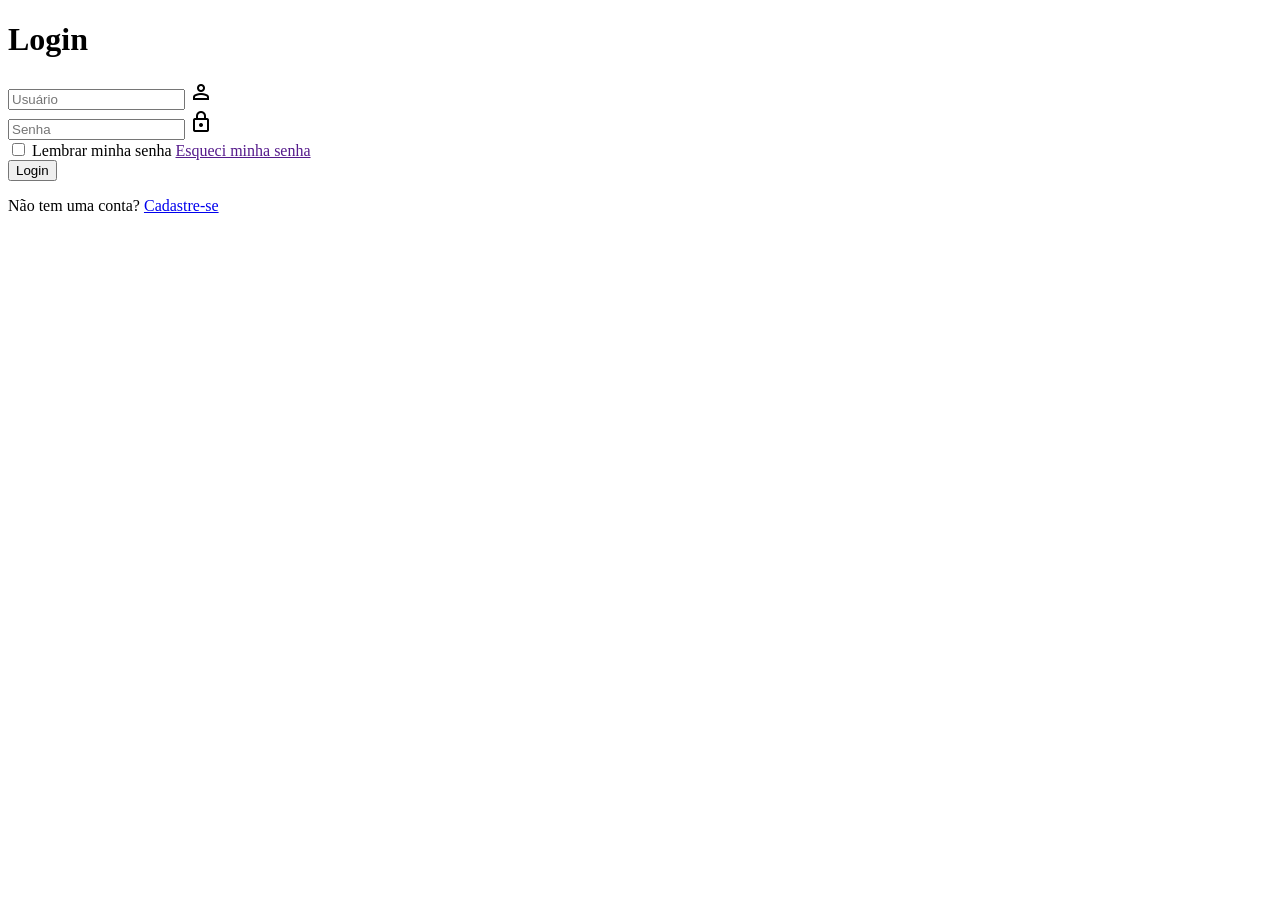
==== templates/index.html @ 0c8b33d8 "Criação do HTML da Tela de Login" ====
<!DOCTYPE html>
<html lang="pt-br">
<head>
    <meta charset="UTF-8">
    <meta name="viewport" content="width=device-width, initial-scale=1.0">
    <link href="https://fonts.googleapis.com/css2?family=Material+Symbols+Outlined:opsz,wght,FILL,GRAD@20..48,100..700,0..1,-50..200" rel="stylesheet">
    <link rel="stylesheet" href="style.css">
    <title>Login</title>
</head>
<body>
    <main class="container">
        <form action="">
            <h1>Login</h1>
            <div class="input-box">
                <input placeholder="Usuário" type="email">
                <span class="material-symbols-outlined"> person </span>
            </div>
            <div class="input-box">
                <input placeholder="Senha" type="password">
                <span class="material-symbols-outlined"> lock </span>
            </div>

            <div class="remember-forgot">
                <label>
                    <input type="checkbox">
                    Lembrar minha senha
                </label>
                <a href="">Esqueci minha senha</a>
            </div>

            <button type="submit">Login</button>

            <div class="register-link">
                <p>Não tem uma conta? <a href="#">Cadastre-se</a></p>
            </div>
        </form>
    </main>
</body>
</html>
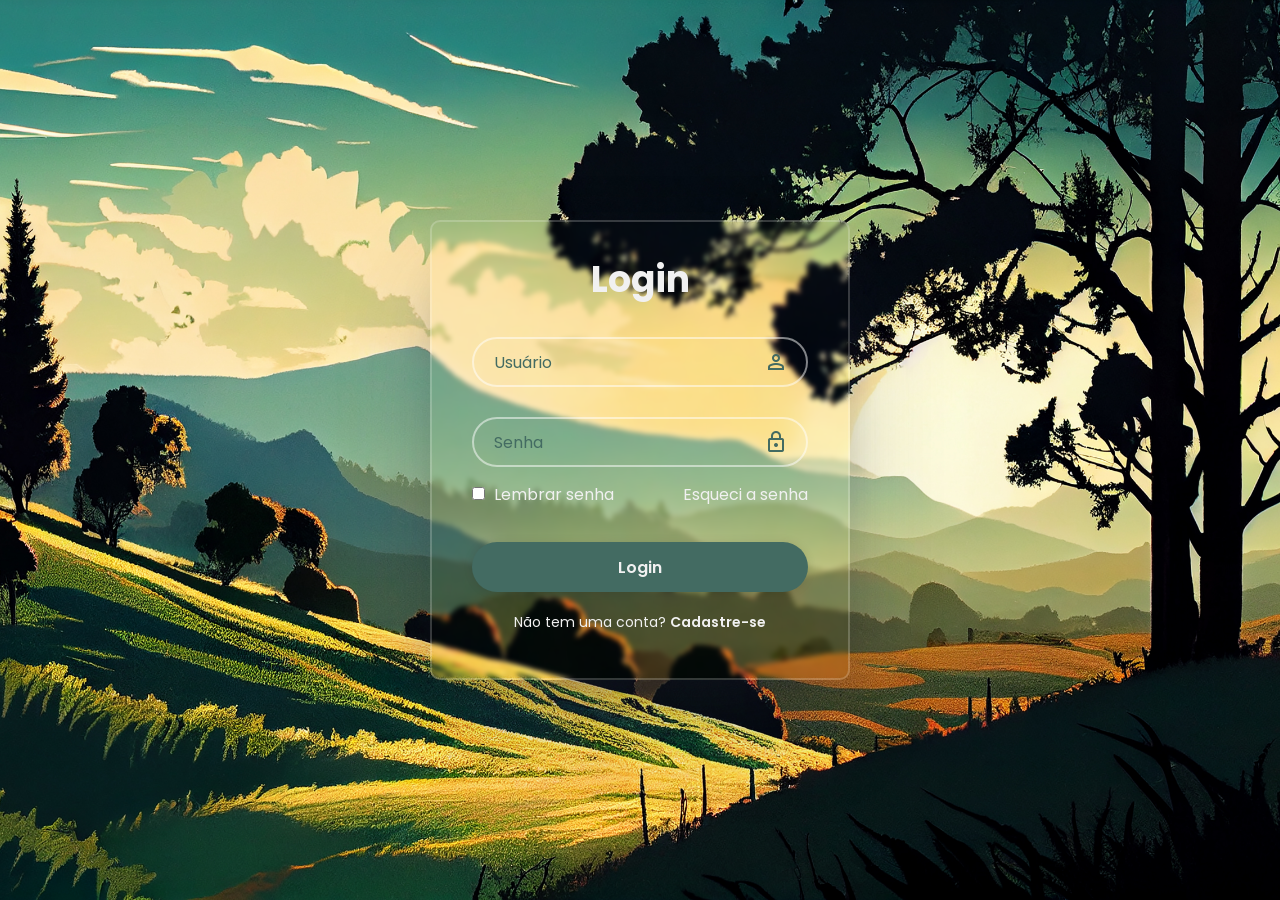
==== commit d941b938: "Estilização" ====
--- a/templates/index.html
+++ b/templates/index.html
@@ -4,7 +4,8 @@
     <meta charset="UTF-8">
     <meta name="viewport" content="width=device-width, initial-scale=1.0">
     <link href="https://fonts.googleapis.com/css2?family=Material+Symbols+Outlined:opsz,wght,FILL,GRAD@20..48,100..700,0..1,-50..200" rel="stylesheet">
-    <link rel="stylesheet" href="style.css">
+    <link rel="stylesheet" href="../static/css/style.css">
+    
     <title>Login</title>
 </head>
 <body>
@@ -13,27 +14,29 @@
             <h1>Login</h1>
             <div class="input-box">
                 <input placeholder="Usuário" type="email">
-                <span class="material-symbols-outlined"> person </span>
+                <span class="material-symbols-outlined">person</span>
             </div>
             <div class="input-box">
-                <input placeholder="Senha" type="password">
-                <span class="material-symbols-outlined"> lock </span>
+                <input id="senha" placeholder="Senha" type="password">
+                <span id="toggleSenha" class="material-symbols-outlined">lock</span>
             </div>
 
             <div class="remember-forgot">
                 <label>
                     <input type="checkbox">
-                    Lembrar minha senha
+                    Lembrar senha
                 </label>
-                <a href="">Esqueci minha senha</a>
+                <a href="#">Esqueci a senha</a>
             </div>
 
-            <button type="submit">Login</button>
+            <button type="submit" class="login">Login</button>
 
             <div class="register-link">
                 <p>Não tem uma conta? <a href="#">Cadastre-se</a></p>
             </div>
         </form>
     </main>
+    
+    <script src="../static/js/script.js"></script>
 </body>
 </html>
--- a/static/css/style.css
+++ b/static/css/style.css
@@ -0,0 +1,139 @@
+@import url('https://fonts.googleapis.com/css2?family=Poppins:ital,wght@0,100;0,200;0,300;0,400;0,500;0,600;0,700;0,800;0,900;1,100;1,200;1,300;1,400;1,500;1,600;1,700;1,800;1,900&display=swap');
+
+*{
+    margin: 0;
+    padding: 0;
+    box-sizing: border-box;
+    font-family: 'Poppins', sans-serif;
+}
+
+body{
+    display: flex;
+    justify-content: center;
+    align-items: center;
+    min-height: 100vh;
+    background: url('../img/background.jpg');
+    background-size: cover;
+    background-position: center;
+}
+
+.container{
+    width: 420px;
+    background-color: transparent;
+    border: 2px solid rgba(255, 255, 255, .2);
+    border-radius: 10px;
+    color: #f1f1f1;
+    padding: 30px 40px;
+    box-shadow: rgba(50, 50, 93, 0.3) 0px 50px 100px -20px, rgba(0, 0, 0, 0.3) 0px 30px 60px -30px;
+    backdrop-filter: blur(2.5px);
+}
+
+.container h1{
+    font-size: 36px;
+    text-align: center;
+
+}
+
+.input-box{
+    position: relative;
+    width: 100%;
+    height: 50px;
+    margin: 30px 0px;
+}
+
+.input-box input{
+    width: 100%;
+    height: 100%;
+    background-color: transparent;
+    border: 2px solid rgba(255, 255, 255, 0.5);
+    border-radius: 40px;
+    outline: none;
+    font-size: 16px;
+    color: rgb(67, 107, 98);
+    padding: 20px 45px 20px 20px;
+}
+
+.input-box input::placeholder{
+    color: rgb(67, 107, 98);
+}
+
+.input-box span{
+    position: absolute;
+    right: 20px;
+    top: 50%;
+    transform: translateY(-50%);
+    font: 20px;
+    color: rgb(67, 107, 98);
+    cursor: pointer;
+
+}
+
+input[type="password"]::-ms-reveal {
+  display: none;
+}
+
+input[type="password"]::-webkit-credentials-auto-fill-button,
+input[type="password"]::-webkit-textfield-decoration-container {
+  display: none;
+}
+
+.remember-forgot{
+    display: flex;
+    justify-content: space-between;
+    margin: -15px 0 15px;
+
+}
+
+.remember-forgot label input{
+    accent-color: #f1f1f1;
+    margin-right: 5px;
+
+}
+
+.remember-forgot a{
+    text-decoration: none;
+    color: #f1f1f1;
+
+}
+
+.remember-forgot a:hover{
+    text-decoration: underline;
+}
+
+.login{
+    width: 100%;
+    height: 50px;
+    background-color: rgb(67, 107, 98);
+    border: none;
+    border-radius: 40px;
+    cursor: pointer;
+    font-size: 16px;
+    color: #f1f1f1;
+    font-weight: 600;
+    box-shadow: 0 0 10px rgba(0, 0, 0, .1);
+    margin-top: 20px
+}
+
+.login:hover{
+    background-color: transparent;
+    border: 2px solid rgba(255, 255, 255, .2);
+    color:  rgb(67, 107, 98);
+    transition: 0.5;
+}
+
+.register-link{
+    font-size: 14px;
+    text-align: center;
+    margin: 20px 0 15px;
+}
+
+.register-link a{
+    text-decoration: none;
+    color: #f1f1f1;
+    font-weight: 600;
+}
+
+.register-link a:hover{
+    text-decoration: underline;
+}
+
